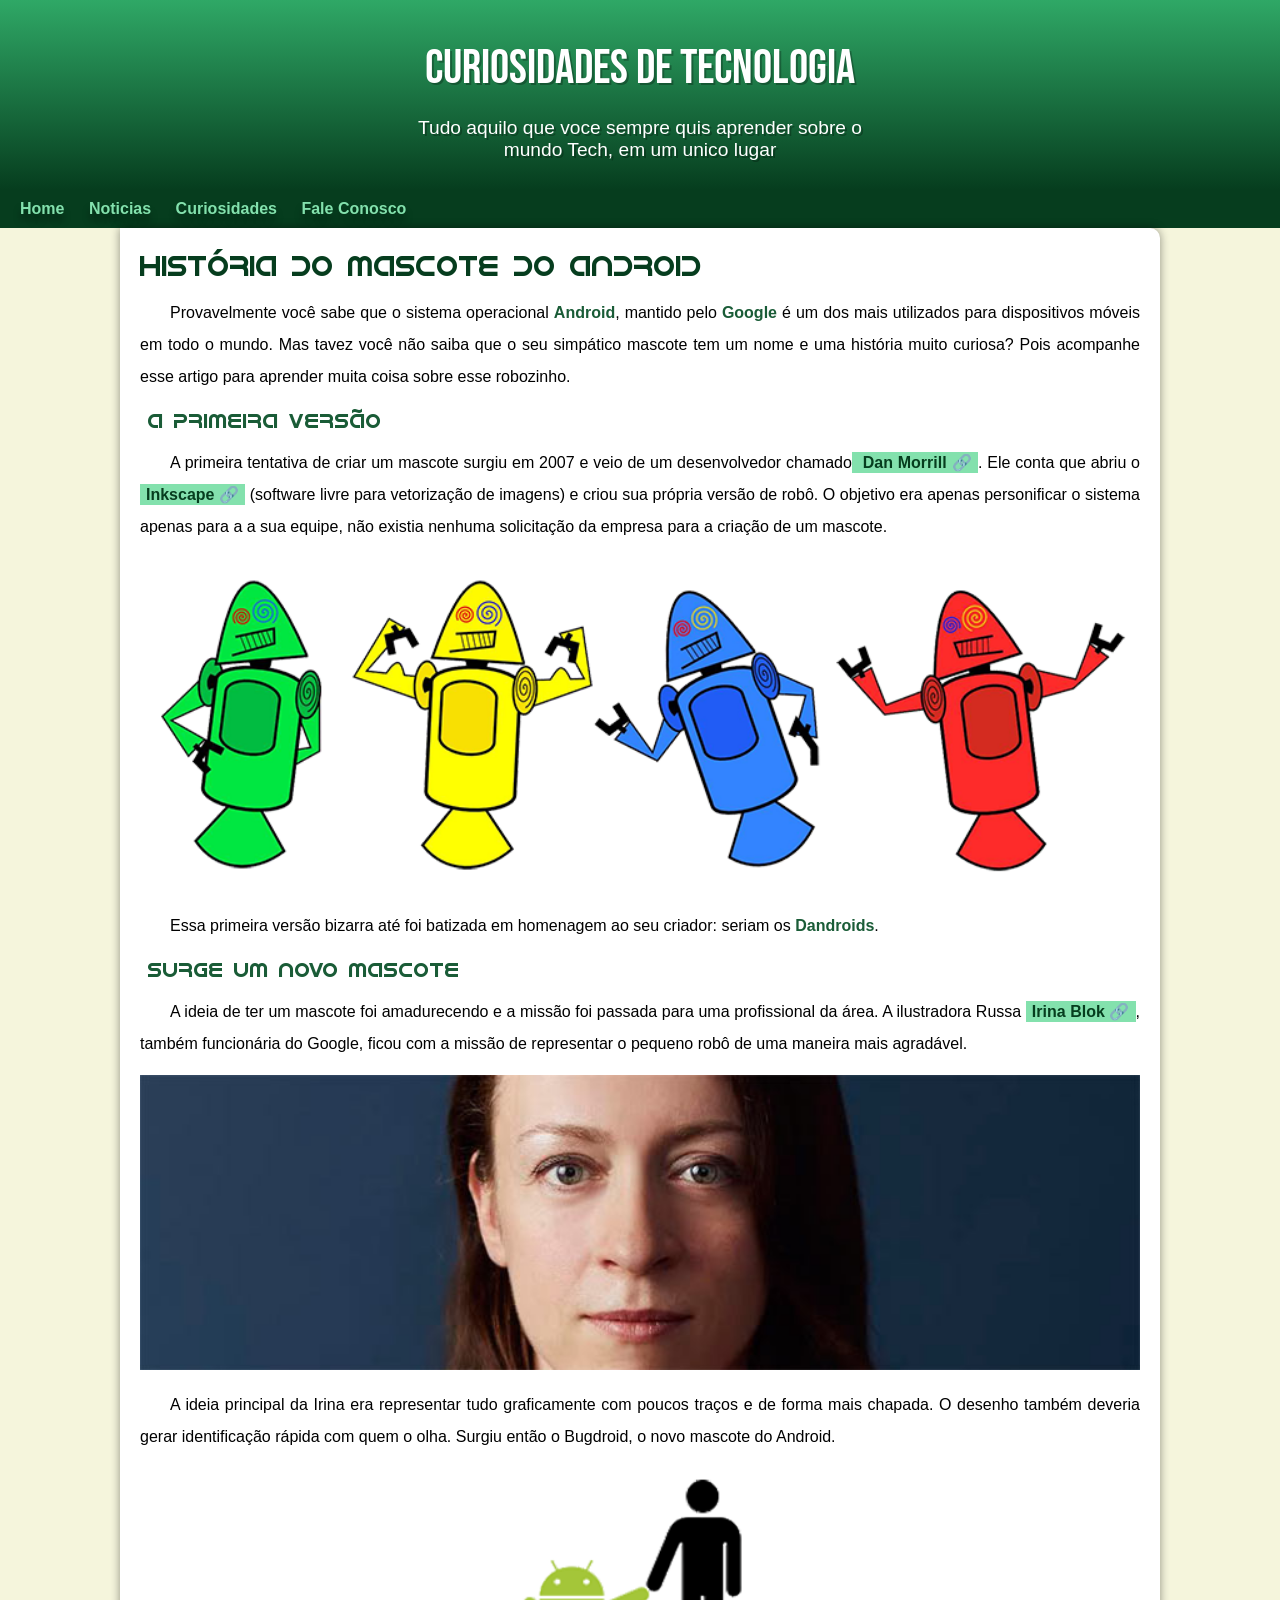
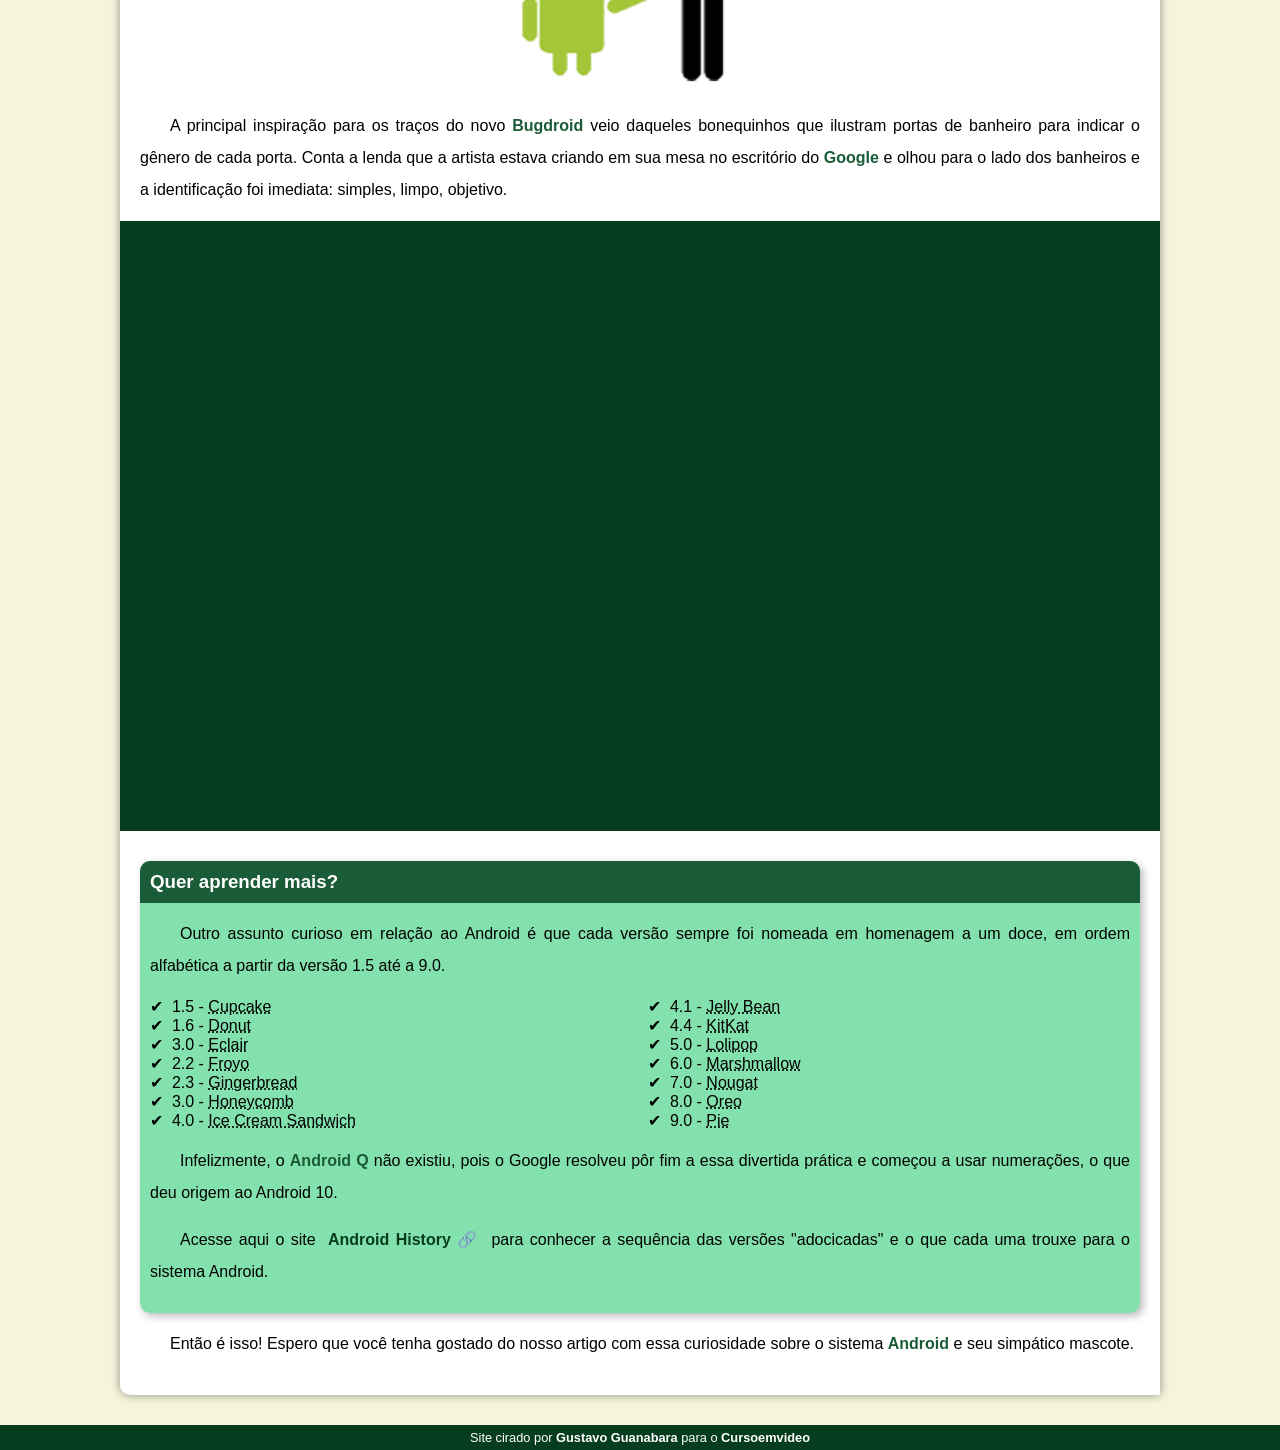
==== index.html @ adf0a420 "novo" ====
<!DOCTYPE html>
<html lang="pt-br">
<head>
    <meta charset="UTF-8">
    <meta name="viewport" content="width=device-width, initial-scale=1.0">
    <title>Document</title>
    <link rel="shortcut icon" href="imagens/favicon.ico" type="image/x-icon">
    <link rel="stylesheet" href="estilo/style.css">
</head>
<body>
    <header>
        <h1>Curiosidades de Tecnologia</h1>
        <p>Tudo aquilo que voce sempre quis aprender sobre o mundo Tech, em um unico lugar</p>
    </header>
    <nav>
        <a href="#">Home</a>
        <a href="#">Noticias</a>
        <a href="#">Curiosidades</a>
        <a href="#">Fale Conosco</a>
    </nav>
    <main>
        <article>
            <h1>História do Mascote do Android</h1>

            <p>Provavelmente você sabe que o sistema operacional <strong>Android</strong>, mantido pelo <strong>Google</strong> é um dos mais utilizados para dispositivos móveis em todo o mundo. Mas tavez você não saiba que o seu simpático mascote tem um nome e uma história muito curiosa? Pois acompanhe esse artigo para aprender muita coisa sobre esse robozinho.</p>

            <h2>A primeira versão</h2>

            <p>A primeira tentativa de criar um mascote surgiu em 2007 e veio de um desenvolvedor chamado<a href="#" target="_blank" class="externo"> Dan Morrill</a>. Ele conta que abriu o <a href="#" target="_blank" class="externo">Inkscape</a> (software livre para vetorização de imagens) e criou sua própria versão de robô. O objetivo era apenas personificar o sistema apenas para a a sua equipe, não existia nenhuma solicitação da empresa para a criação de um mascote.</p>

            <picture>
                <source media="(max-width: 670px)" srcset="imagens/dan-droids-pq.png">
                <img src="imagens/dan-droids.g.png" alt="Primeiro mascote do android">
            </picture>

            <p>Essa primeira versão bizarra até foi batizada em homenagem ao seu criador: seriam os <strong>Dandroids</strong>.</p>

            <h2>Surge um novo mascote</h2>

            <p>A ideia de ter um mascote foi amadurecendo e a missão foi passada para uma profissional da área. A ilustradora Russa <a href="#" target="_blank" class="externo">Irina Blok</a>, também funcionária do Google, ficou com a missão de representar o pequeno robô de uma maneira mais agradável.</p>

            <picture>
                <source media="(max-width: 670px)" srcset="imagens/irina-block-pq.png">
                <img src="imagens/irina-blok.jpg" alt="Imagem da Irina block criadora do bugdroid">
            </picture>

            <p>A ideia principal da Irina era representar tudo graficamente com poucos traços e de forma mais chapada. O desenho também deveria gerar identificação rápida com quem o olha. Surgiu então o Bugdroid, o novo mascote do Android.</p>

            <img src="imagens/bugdroid.png" class="pequena" alt="Bugdroid">

            <p>A principal inspiração para os traços do novo <strong>Bugdroid</strong> veio daqueles bonequinhos que ilustram portas de banheiro para indicar o gênero de cada porta. Conta a lenda que a artista estava criando em sua mesa no escritório do <strong>Google</strong> e olhou para o lado dos banheiros e a identificação foi imediata: simples, limpo, objetivo.</p>

            <div class="video">
                <iframe width="560" height="315" src="https://www.youtube.com/embed/l2UDgpLz20M?si=l_fK9tLlFIoMbnPX" title="YouTube video player" frameborder="0" allow="accelerometer; autoplay; clipboard-write; encrypted-media; gyroscope; picture-in-picture; web-share" referrerpolicy="strict-origin-when-cross-origin" allowfullscreen></iframe></div>
            
            <aside>
                <h3>Quer aprender mais?</h3>
                
                <p>Outro assunto curioso em relação ao Android é que cada versão sempre foi nomeada em homenagem a um doce, em ordem alfabética a partir da versão 1.5 até a 9.0.</p>

                <ul>
                    <li>1.5 - <abbr title="Bolo de Copo">Cupcake</abbr></li>

                    <li>1.6 - <abbr title="Rosquinha">Donut</abbr></li>

                    <li>3.0 - <abbr title="Bomba">Eclair</abbr></li>

                    <li>2.2 - <abbr title="Iogurte Congelado">Froyo</abbr></li>

                    <li>2.3 - <abbr title="Biscoito de Gengibre">Gingerbread</abbr></li>

                    <li>3.0 - <abbr title="Favo de Mel">Honeycomb</abbr></li>

                    <li>4.0 - <abbr title="Sanduiche Sorvete">Ice Cream Sandwich</abbr></li>

                    <li>4.1 - <abbr title="Jujuba">Jelly Bean</abbr></li>

                    <li>4.4 - <abbr title="KitKat">KitKat</abbr></li>

                    <li>5.0 - <abbr title="Pirulito">Lolipop</abbr></li>

                    <li>6.0 - <abbr title="Marshmallow">Marshmallow</abbr></li>

                    <li>7.0 - <abbr title="Torrone">Nougat</abbr></li>

                    <li>8.0 - <abbr title="Oreo">Oreo</abbr></li>

                    <li>9.0 - <abbr title="Torta">Pie</abbr></li>
                </ul>

                <p>Infelizmente, o <strong>Android Q</strong> não existiu, pois o Google resolveu pôr fim a essa divertida prática e começou a usar numerações, o que deu origem ao Android 10.</p>

                <p>Acesse aqui o site <a href="#" target="_blank" class="externo">Android History</a> para conhecer a sequência das versões "adocicadas" e o que cada uma trouxe para o sistema Android.</p>
            </aside>
            

            <p>Então é isso! Espero que você tenha gostado do nosso artigo com essa curiosidade sobre o sistema <strong>Android</strong> e seu simpático mascote.</p>
        </article>
    </main>
    <footer>
        <p>Site cirado por <a href="#" target="_blank">Gustavo Guanabara</a> para o <a href="#" target="_blank">Cursoemvideo</a></p>
    </footer>
</body>
</html>
---- estilo/style.css ----
@charset "UTF-8";

@import url('https://fonts.googleapis.com/css2?family=Bebas+Neue&family=Fredericka+the+Great&display=swap');

@font-face {
    font-family: Android;
    src: url('../fontes/idroid.otf') format(opentype);
    font-weight: normal;
}

:root {
--cor0:#c5ebd6;
--cor1:#83e1ad;
--cor2:#3ddc84;
--cor3:#2fa866;
--cor4:#1a5c37;
--cor5:#063d1e;

--fonte-padrao: Arial, Verdana, Helvetica, sans-serif;
--fonte-destaque: "Bebas Neue", cursive;
--fonte-android: 'Android', cursive;
}

* {
    margin: 0px;
    padding: 0px;
}

body {
    background-color: beige;
    font-family: var(--fonte-padrao);
}

a.externo::after {
    content: '\00A0\1F517';
}

header {
    background-image: linear-gradient(to bottom, var(--cor3), var(--cor5));
    min-height: 150px;
    text-align: center;
    padding-top: 40px;
}

header h1 {
    color: white;
    font-family: var(--fonte-destaque);
    font-weight: normal;
    font-size: 3em;
    margin-bottom: 20px;
    text-shadow: 2px 2px 0px rgba(0, 0, 0, 0.267);
}

header p {
    font-family: var(--fonte-padrao);
    font-size: 1.2em;
    color: white;
    max-width: 500px;
    padding-right: 10px;
    padding-left: 10px;
    margin: auto;
    margin-bottom: 20px;
     text-shadow: 2px 2px 0px rgba(0, 0, 0, 0.267);
}

nav {
    background-color: var(--cor5);
    padding: 10px;
    text-shadow: 0px 7px 7px rgba(0, 0, 0, 0.356);
}

nav a {
    color: var(--cor1);
    padding: 10px;
    border-radius: 5px;
    text-decoration: none;
    font-weight: bold;
    transition-duration: .5s;
}

nav a:hover {
    background-color: var(--cor3);
    color: var(--cor5);
}

main {
    min-width: 300px;
    max-width: 1000px;
    margin: auto;
    margin-bottom: 30px;
    background-color: white;
    padding: 20px;
    box-shadow: 0px 0px 10px rgba(0, 0, 0, 0.415);
    border-bottom-left-radius: 10px;
    border-top-right-radius: 10px;
}

main h1 {
    color: var(--cor5);
    font-family: var(--fonte-android);
    font-weight: normal;
    font-size: 1.8em;
}

main h2 {
    font-family: var(--fonte-android);
    color: var(--cor4);
    font-size: 1.3em;
    font-weight: normal;
    background-image: -moz-linear-gradient(to right, var(--cor1), transparent);
    text-indent: 8px;
}

main p {
    margin: 15px 0px;
    text-align: justify;
    text-indent: 30px;
    font-size: 1em;
    line-height: 2em;
}

main strong {
    color: var(--cor4);
    font-weight: bold;
}

main a {
    text-decoration: none;
    font-weight: bold;
    color: var(--cor5);
    background-color: var(--cor1);
    padding: 2px 6px;
}

main a:hover {
    text-decoration: underline;
    color: var(--cor4);
}

main img {
    width: 100%;
}


main img.pequena {
    max-width: 350px;
    display: block;
    margin: auto;
}

div.video {
    background-color: var(--cor5);
    margin: 0px -20px 30px -20px;
    padding: 20px;
    padding-bottom: 59%;
    position: relative;
}

div.video iframe {
    position: absolute;
    top: 5%;
    left: 5%;
    width: 90%;
    height: 90%;
}

aside {
    background-color: var(--cor1);
    padding: 10px;
    border-radius: 10px;
    box-shadow: 3px 3px 8px rgba(0, 0, 0, 0.281);
}

aside h3 {
    background-color: var(--cor4);
    color: white;
    padding: 10px;
    margin: -10px -10px 0px -10px;
    border-radius: 10px 10px 0px 0px;
}

aside ul {
    list-style-type: '\2714\00A0\00A0';
    list-style-position: inside;
    columns: 2;
}

footer {
    background-color: var(--cor5);
    color: white;
    text-align: center;
    font-size: 0.8em;
    padding: 5px;
}

footer a {
    color: white;
    font-weight: bold;
    text-decoration: none;
}

footer a:hover {
    text-decoration: underline;
    color: var(--cor1);
}
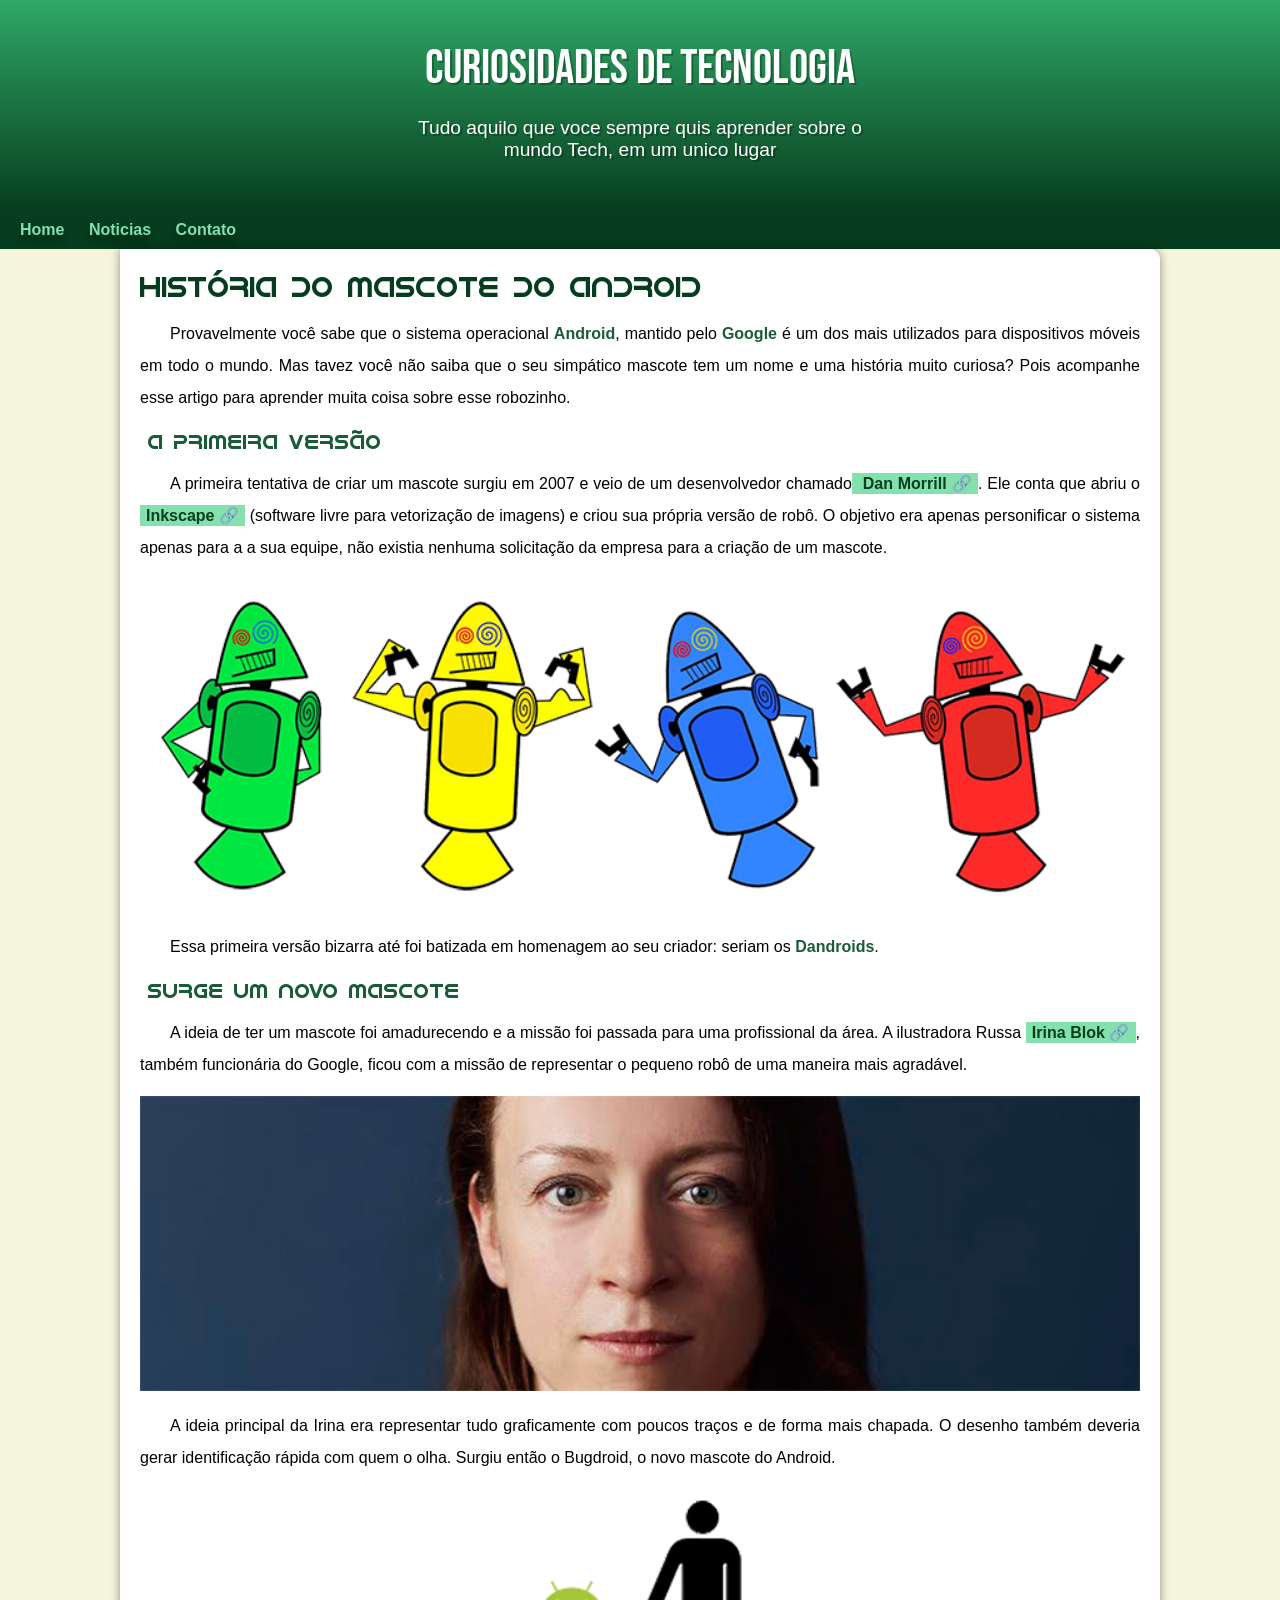
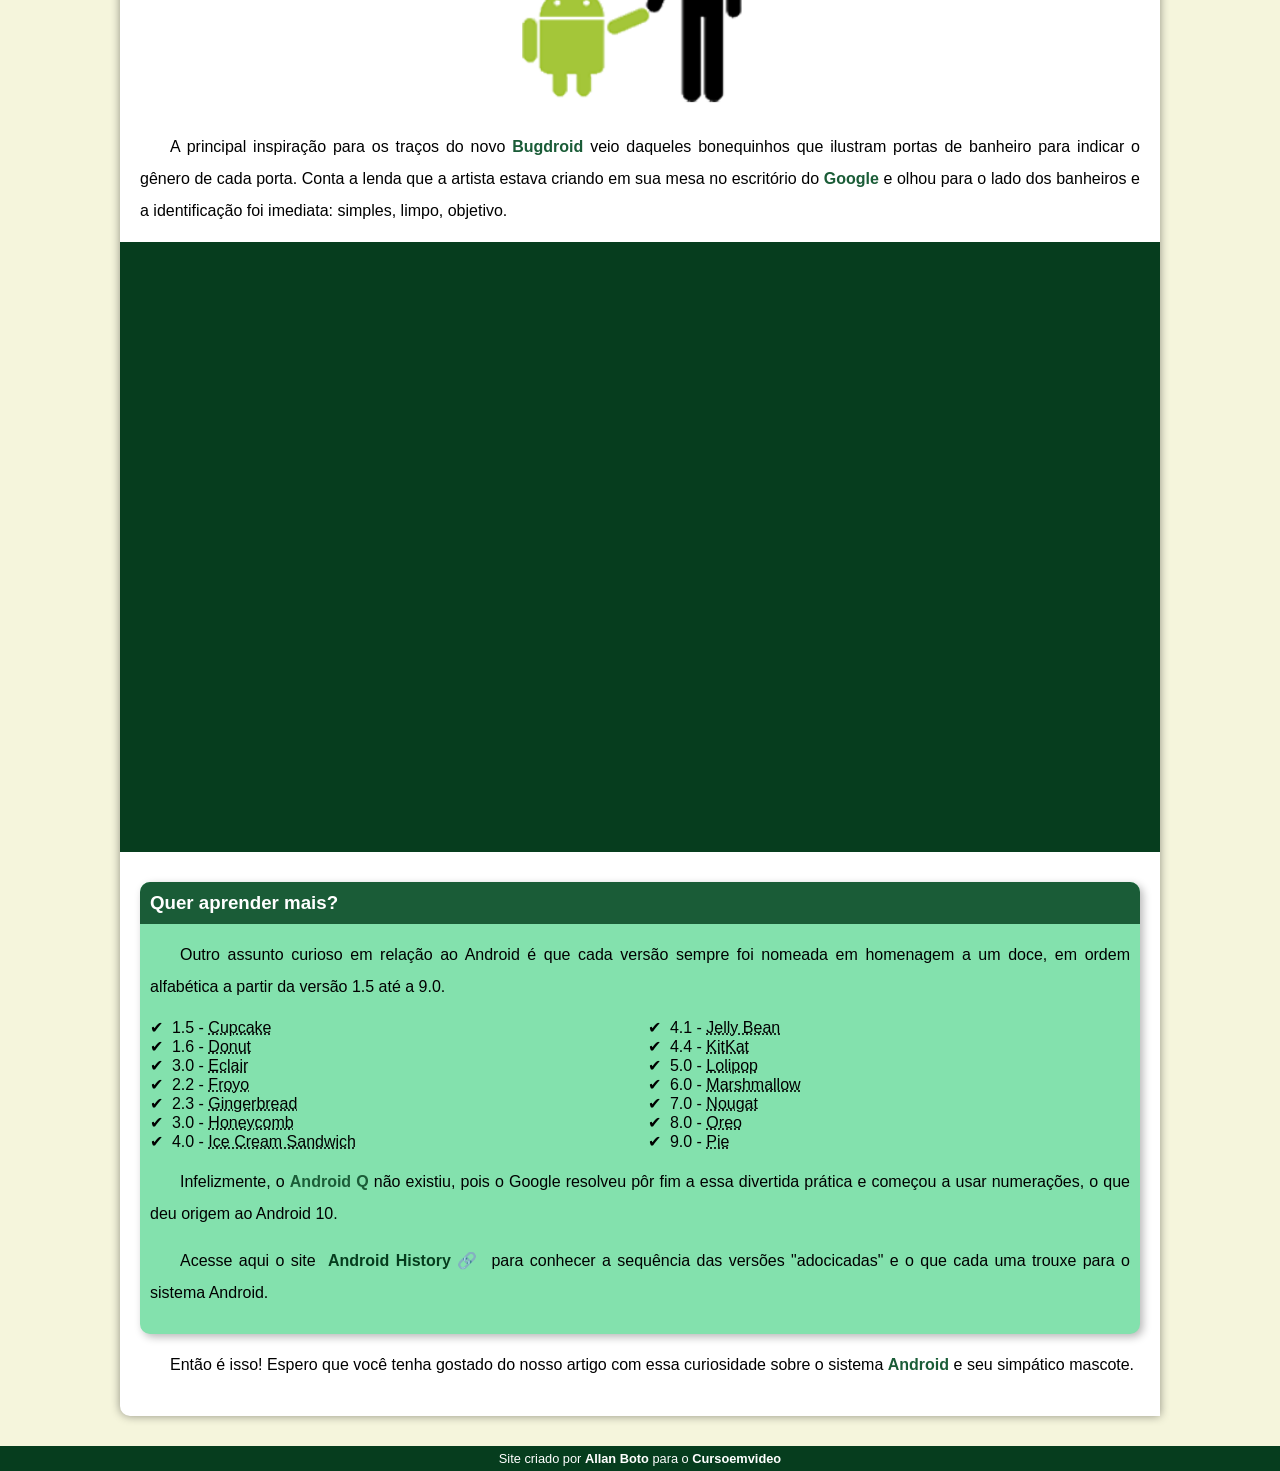
==== commit 7d550db6: "problema de padding corrigido" ====
--- a/index.html
+++ b/index.html
@@ -15,8 +15,7 @@
     <nav>
         <a href="#">Home</a>
         <a href="#">Noticias</a>
-        <a href="#">Curiosidades</a>
-        <a href="#">Fale Conosco</a>
+        <a href="#">Contato</a>
     </nav>
     <main>
         <article>
@@ -40,8 +39,8 @@
             <p>A ideia de ter um mascote foi amadurecendo e a missão foi passada para uma profissional da área. A ilustradora Russa <a href="#" target="_blank" class="externo">Irina Blok</a>, também funcionária do Google, ficou com a missão de representar o pequeno robô de uma maneira mais agradável.</p>
 
             <picture>
-                <source media="(max-width: 670px)" srcset="imagens/irina-block-pq.png">
-                <img src="imagens/irina-blok.jpg" alt="Imagem da Irina block criadora do bugdroid">
+                <source media="(max-width: 670px)" srcset="imagens/irirna-blok-pq.jpg">
+                <img src="imagens/irina-blok.jpg" alt="criadora da mascote">
             </picture>
 
             <p>A ideia principal da Irina era representar tudo graficamente com poucos traços e de forma mais chapada. O desenho também deveria gerar identificação rápida com quem o olha. Surgiu então o Bugdroid, o novo mascote do Android.</p>
@@ -98,7 +97,7 @@
         </article>
     </main>
     <footer>
-        <p>Site cirado por <a href="#" target="_blank">Gustavo Guanabara</a> para o <a href="#" target="_blank">Cursoemvideo</a></p>
+        <p>Site criado por <a href="#" target="_blank">Allan Boto</a> para o <a href="#" target="_blank">Cursoemvideo</a></p>
     </footer>
 </body>
 </html>
--- a/estilo/style.css
+++ b/estilo/style.css
@@ -59,7 +59,7 @@
     padding-right: 10px;
     padding-left: 10px;
     margin: auto;
-    margin-bottom: 20px;
+    padding-bottom: 50px;
      text-shadow: 2px 2px 0px rgba(0, 0, 0, 0.267);
 }
 
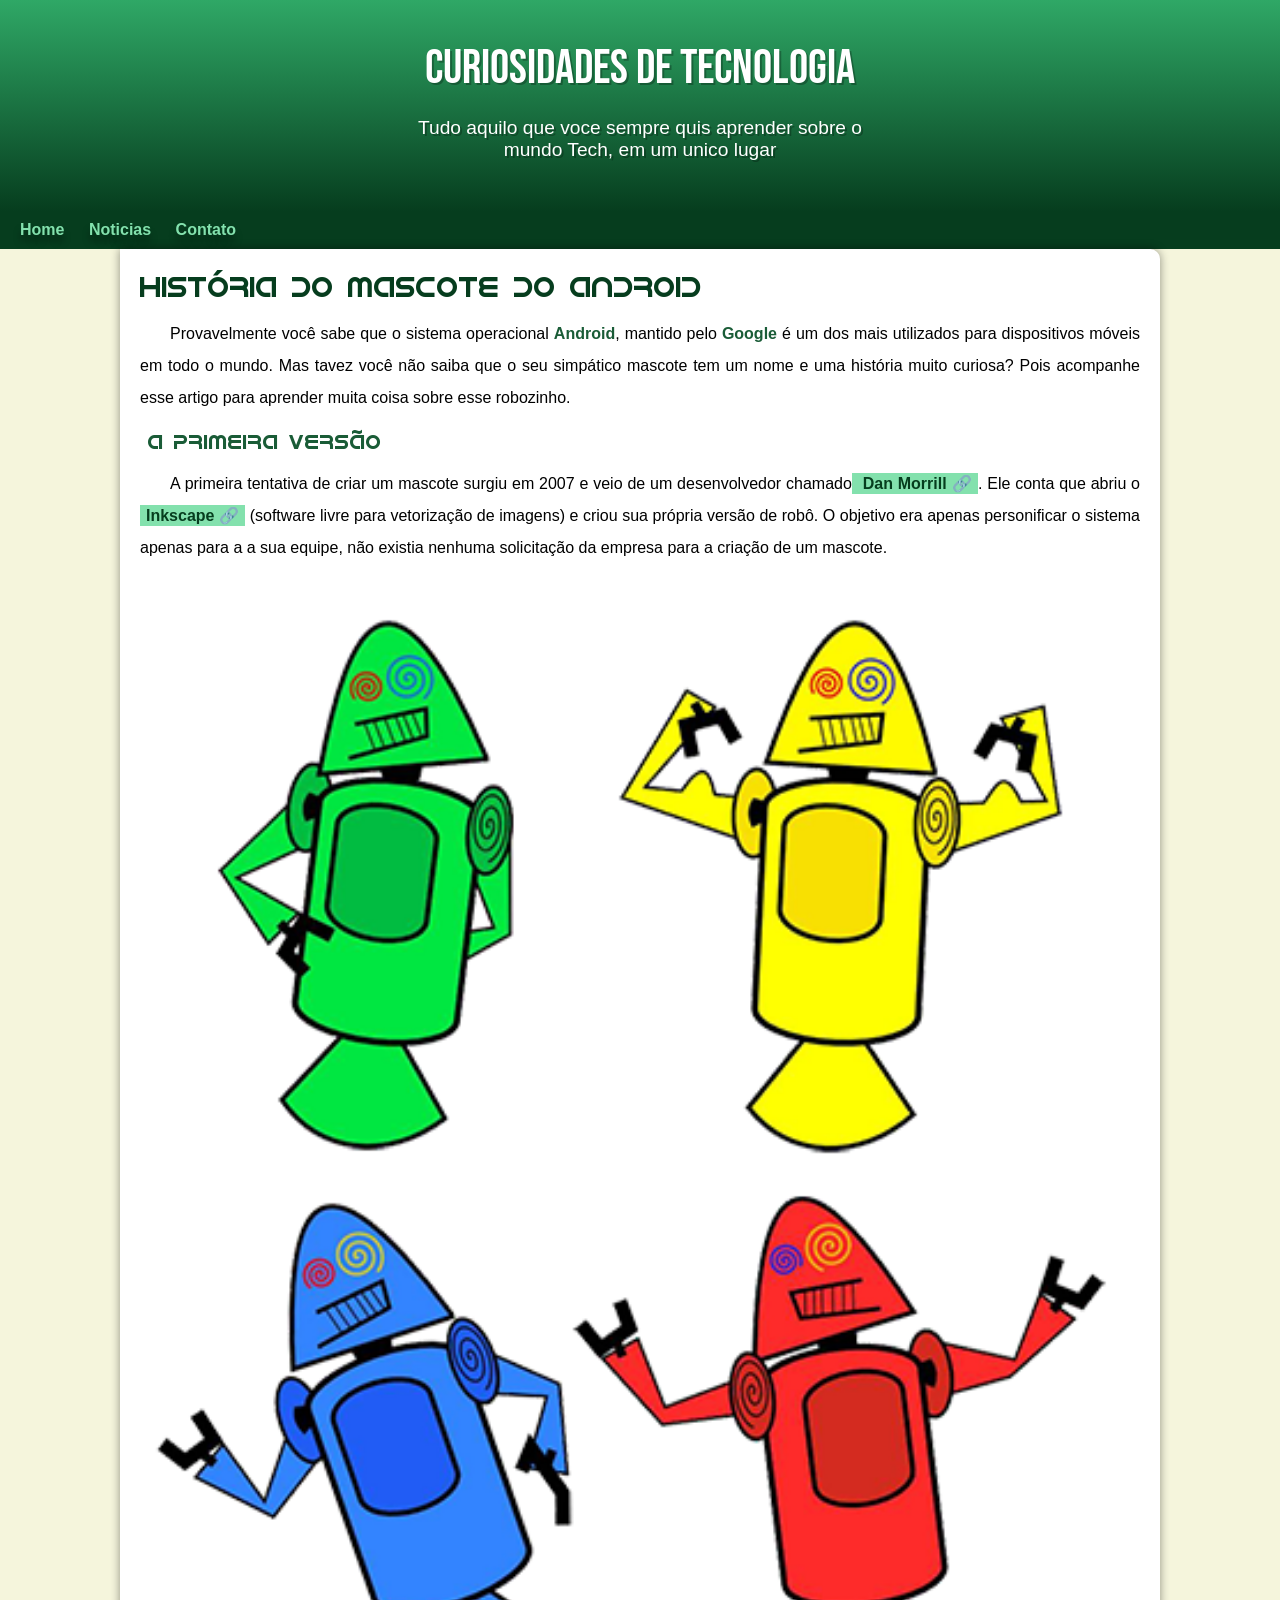
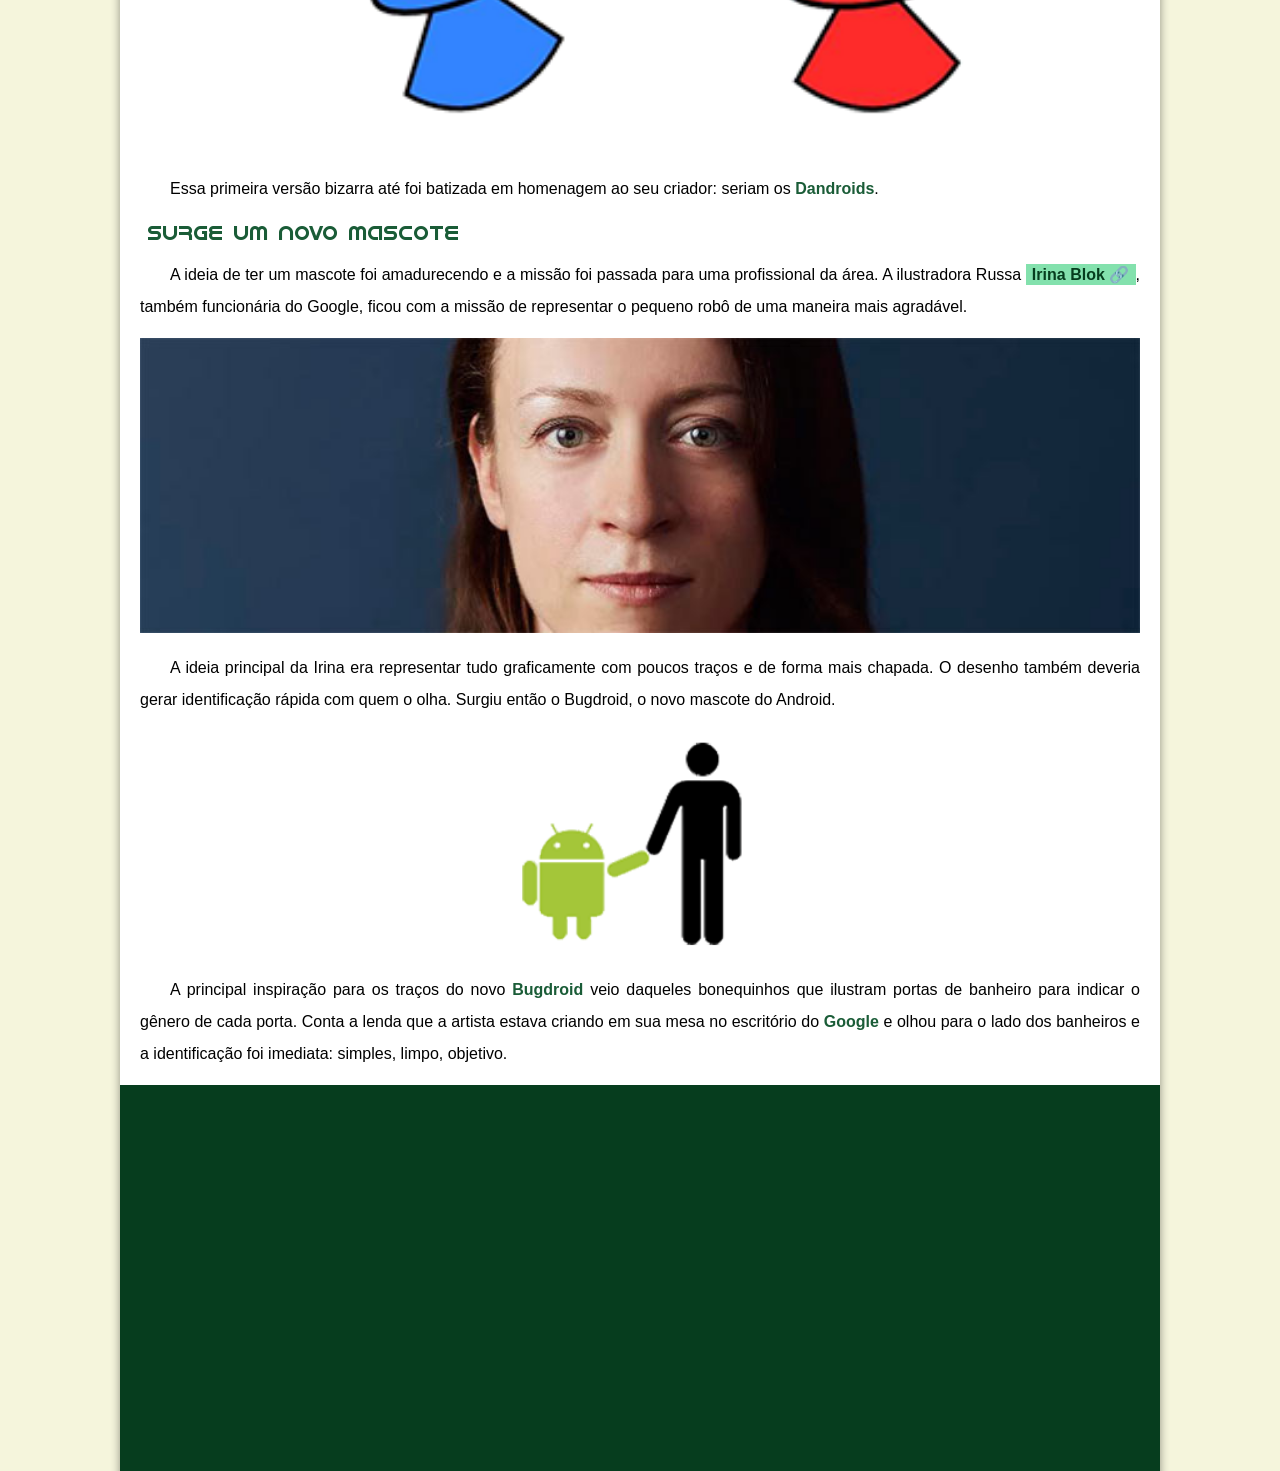
==== commit e60a9f04: "mudei picture" ====
--- a/index.html
+++ b/index.html
@@ -39,7 +39,9 @@
             <p>A ideia de ter um mascote foi amadurecendo e a missão foi passada para uma profissional da área. A ilustradora Russa <a href="#" target="_blank" class="externo">Irina Blok</a>, também funcionária do Google, ficou com a missão de representar o pequeno robô de uma maneira mais agradável.</p>
 
             <picture>
-                <source media="(max-width: 670px)" srcset="imagens/irirna-blok-pq.jpg">
+                <source media="(max-width: 670px)" srcset="imagens/iri
+                
+                na-blok-pq.jpg">
                 <img src="imagens/irina-blok.jpg" alt="criadora da mascote">
             </picture>
 
